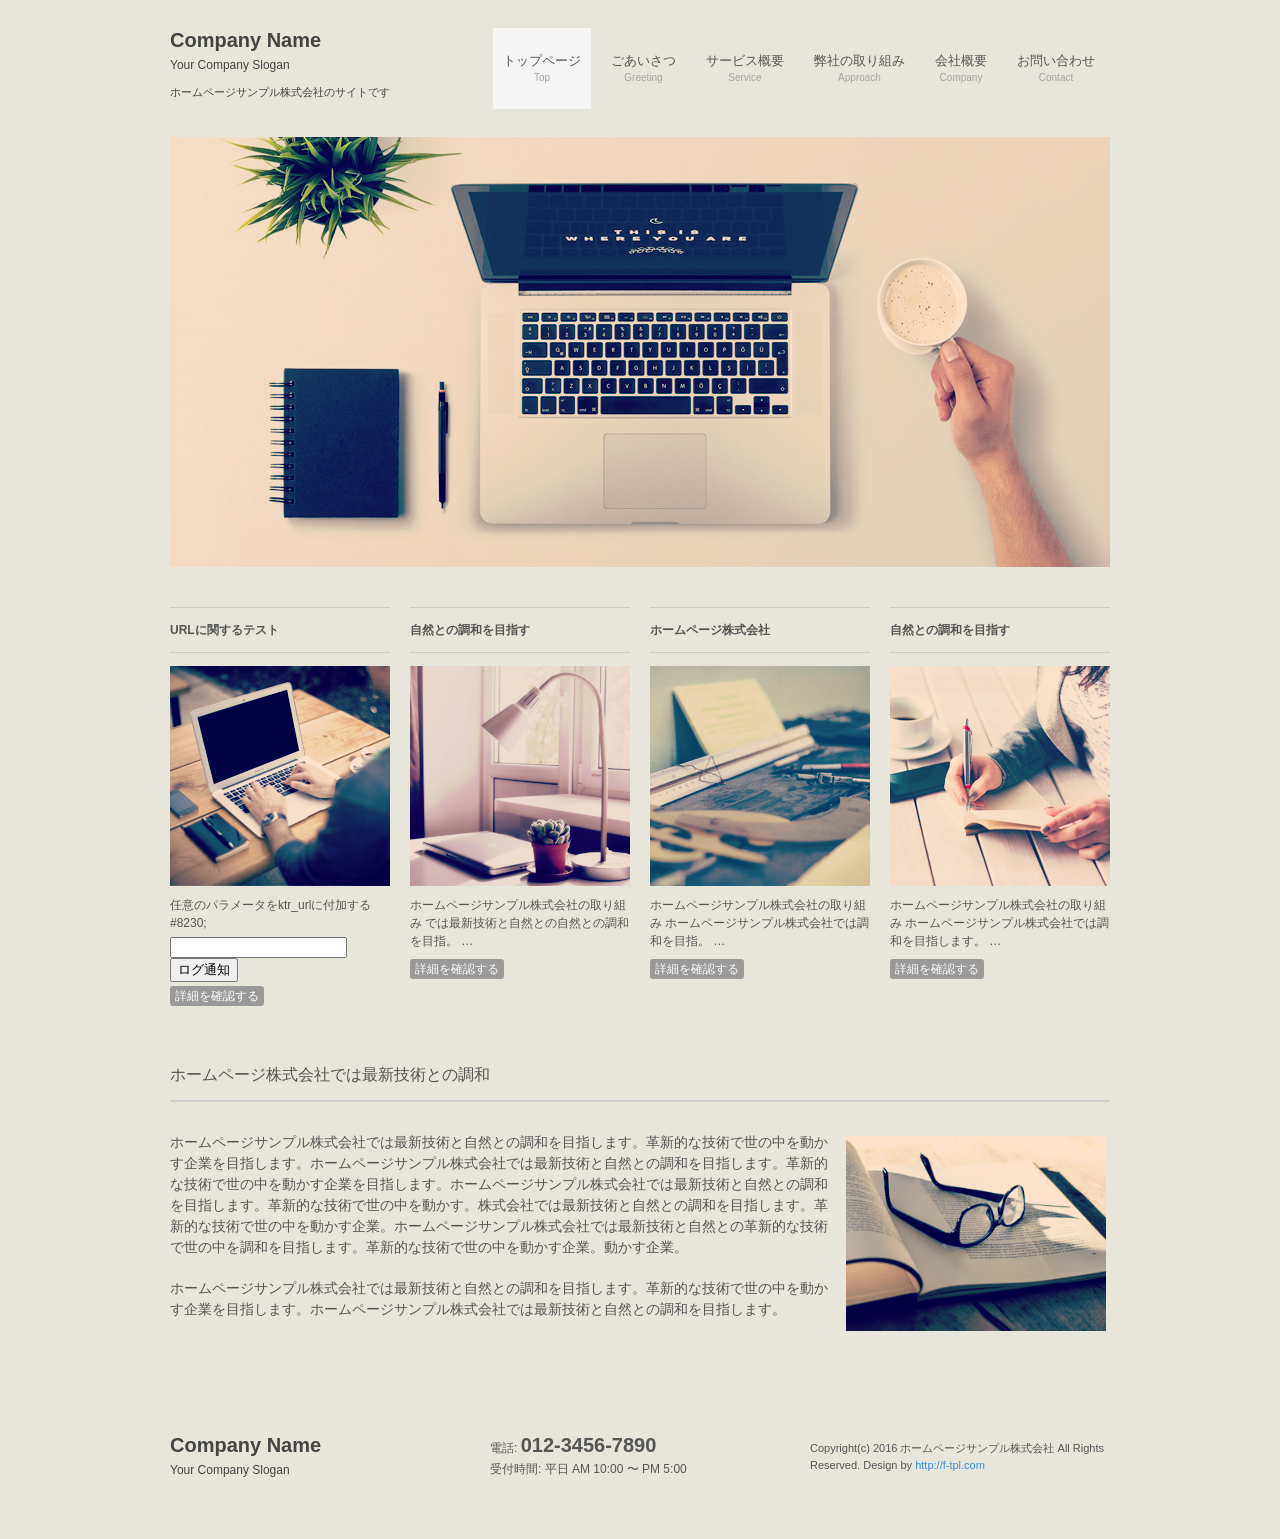
==== test/index.html @ 9281117c "Add files via upload" ====
<!DOCTYPE html>
<html lang="ja">

<head>
	<meta charset="UTF-8">
	<meta name="viewport" content="width=device-width, user-scalable=yes, maximum-scale=1.0, minimum-scale=1.0">
	<meta name="description" content="ホームページサンプル株式会社のサイトです">
	<title>ホームページサンプル株式会社 | ホームページサンプル株式会社のサイトです</title>
	<link rel="profile" href="http://gmpg.org/xfn/11">
	<link rel="stylesheet" type="text/css" media="all" href="style.css">
	<!--[if lt IE 9]>
	<script src="js/html5.js"></script>
	<script src="js/css3-mediaqueries.js"></script>
	<![endif]-->
	<script src="js/jquery1.4.4.min.js"></script>
	<script src="js/script.js"></script>
	<script src="js/mdxdebug.js"></script>
</head>

<body>

<!-- MDX tag start -->
<script>
(function(d,site) {
__site_id = site;__call_domain = "logtest.mobylog.jp";
__ip_notify=1;  __get_title_tag=1;__build_session=1;
var s = d.createElement("script");
s.type = "text/javascript";s.src = "//"+__call_domain+"/_tag_mdx.js";
var b = d.getElementsByTagName("script")[0];b.parentNode.insertBefore(s,b);
})(document,"999999");
</script>
<!-- MDX tag end -->

	<header id="header" role="banner">
		<div class="inner">
			<div class="logo">
				<a href="index.html" title="ホームページサンプル株式会社" rel="home">Company Name<br /><span>Your Company Slogan</span></a>
				<h1>ホームページサンプル株式会社のサイトです</h1>
			</div>
			<nav id="mainNav">
				<div class="inner">
					<a class="menu" id="menu"><span>MENU</span></a>
					<div class="panel">
						<ul id="topnav">
							<li class="current-menu-item"><a href="index.html"><strong>トップページ</strong><br /><span>Top</span></a></li>
							<li><a href="sample.html"><strong>ごあいさつ</strong><br /><span>Greeting</span></a>
								<ul class="sub-menu">
									<li><a href="sample.html">代表メッセージ</a></li>
									<li><a href="sample.html">社員の声</a></li>
								</ul>
							</li>
							<li><a href="sample.html"><strong>サービス概要</strong><br /><span>Service</span></a></li>
							<li><a href="sample.html"><strong>弊社の取り組み</strong><br /><span>Approach</span></a></li>
							<li><a href="sample.html"><strong>会社概要</strong><br /><span>Company</span></a></li>
							<li><a href="sample.html"><strong>お問い合わせ</strong><br /><span>Contact</span></a></li>
						</ul>
					</div>
				</div>
			</nav>
		</div>
	</header>

	<div id="mainBanner">
		<div class="inner">
			<img src="images/banners/mainImg.jpg" width="940" height="300" alt="ホームページサンプル株式会社のサイトです">
		</div>
	</div>

	<div id="wrapper">
		<section class="gridWrapper">
			<article class="grid">
				<div class="box">
					<h3>URLに関するテスト</h3>
					<p class="img"><img width="220" height="220" src="images/banners/eyecatch1.jpg" alt="" /></p>
                                        <div class="add_params">
                                            <p>任意のパラメータをktr_urlに付加する #8230;</p>
                                            <input type="text" size=20 name="add_params" /><br />
                                            <button id="add-params">ログ通知</button>
                                        </div>
					<p class="readmore"><a href="sample.html">詳細を確認する</a></p>
				</div>
			</article>  
			<article class="grid">
				<div class="box">
					<h3>自然との調和を目指す</h3>
					<p class="img"><img width="220" height="220" src="images/banners/eyecatch2.jpg" alt="" /></p>
					<p>ホームページサンプル株式会社の取り組み では最新技術と自然との自然との調和を目指。 &#8230;</p>
					<p class="readmore"><a href="sample.html">詳細を確認する</a></p>
				</div>
			</article>  
			<article class="grid">
				<div class="box">
					<h3>ホームページ株式会社</h3>
					<p class="img"><img width="220" height="220" src="images/banners/eyecatch3.jpg" alt="" /></p>
					<p>ホームページサンプル株式会社の取り組み ホームページサンプル株式会社では調和を目指。 &#8230;</p>
					<p class="readmore"><a href="sample.html">詳細を確認する</a></p>
				</div>
			</article>
			<article class="grid">
				<div class="box">
					<h3>自然との調和を目指す</h3>
					<p class="img"><img width="220" height="220" src="images/banners/eyecatch4.jpg" alt="" /></p>
					<p>ホームページサンプル株式会社の取り組み ホームページサンプル株式会社では調和を目指します。 &#8230;</p>
					<p class="readmore"><a href="sample.html">詳細を確認する</a></p>
				</div>
			</article>
		</section>
		<section id="post-221" class="content">
			<h3 class="heading">ホームページ株式会社では最新技術との調和</h3>
			<article class="post">
				<p><img src="images/banners/sample1.jpg" alt="" width="260" height="113" class="alignright" />ホームページサンプル株式会社では最新技術と自然との調和を目指します。革新的な技術で世の中を動かす企業を目指します。ホームページサンプル株式会社では最新技術と自然との調和を目指します。革新的な技術で世の中を動かす企業を目指します。ホームページサンプル株式会社では最新技術と自然との調和を目指します。革新的な技術で世の中を動かす。株式会社では最新技術と自然との調和を目指します。革新的な技術で世の中を動かす企業。ホームページサンプル株式会社では最新技術と自然との革新的な技術で世の中を調和を目指します。革新的な技術で世の中を動かす企業。動かす企業。</p><p>ホームページサンプル株式会社では最新技術と自然との調和を目指します。革新的な技術で世の中を動かす企業を目指します。ホームページサンプル株式会社では最新技術と自然との調和を目指します。</p>
			</article>
		</section>
	</div>

	<footer id="footer">
		<div class="inner">
			<section class="gridWrapper">
				<article class="grid">
					<p class="logo"><a href="index.html" title="ホームページサンプル株式会社" rel="home">Company Name<br /><span>Your Company Slogan</span></a></p>
				</article>
				<article class="grid">
					<p class="tel"><span>電話:</span> <strong>012-3456-7890</strong></p>
					<p class="open">受付時間: 平日 AM 10:00 〜 PM 5:00</p>
				</article>
				<article class="grid copyright">
					Copyright(c) 2016 ホームページサンプル株式会社 All Rights Reserved. Design by <a href="http://f-tpl.com" target="_blank" rel="nofollow">http://f-tpl.com</a>
				</article>
			</section>
		</div>
	</footer>

</body>
</html>
---- test/style.css ----
@charset "utf-8";

/* =Reset default browser CSS.
Based on work by Eric Meyer:http://meyerweb.com/eric/tools/css/reset/index.html
-------------------------------------------------------------- */
html, body, div, span, applet, object, iframe, h1, h2, h3, h4, h5, h6, p, blockquote, pre, a, abbr, acronym, address, big, cite, code, del, dfn, em, font, ins, kbd, q, s, samp, small, strike, strong, sub, sup, tt, var, dl, dt, dd, ol, ul, li, fieldset, form, label, legend, table, caption, tbody, tfoot, thead, tr, th, td{border:0;font-family:inherit;font-size:100%;font-style:inherit;font-weight:inherit;margin:0;outline:0;padding:0;vertical-align:baseline;}
:focus{outline:0;}

ol, ul{list-style:none;}
table{border-collapse:separate;border-spacing:0;}
caption, th, td{font-weight:normal;text-align:left;}
blockquote:before, blockquote:after,q:before, q:after{content:"";}
blockquote, q{quotes:"" "";}
a img{border:0;}
figure{margin:0}
article, aside, details, figcaption, figure, footer, header, hgroup, menu, nav, section{display:block;}
/* -------------------------------------------------------------- */

body{
color:#555;
font:12px verdana,"ヒラギノ丸ゴ ProN W4","Hiragino Maru Gothic ProN","メイリオ","Meiryo","ＭＳ Ｐゴシック","MS PGothic",Sans-Serif;
line-height:1.5;
background:#e8e5da;
-webkit-text-size-adjust:100%;
}

/* リンク設定
------------------------------------------------------------*/
a{color:#358de0;text-decoration:none;}
a:hover{color:#429bef;}
a:active, a:focus{outline:0;}


/* 全体
------------------------------------------------------------*/
#wrapper{
margin:20px auto 0;
padding:0 1%;
width:98%;
position:relative;
}

.inner{
margin:0 auto;
width:100%;
}


/*************
/* ヘッダー
*************/
#header{
z-index:100;
margin:20px 0 28px;
}

#header:after{
content:"";
display: block;   
clear:both; 
visibility:hidden;
}

#header h1{
font-size:12px;
font-weight:normal;
}

/*************
/* ロゴ
*************/
#header .logo{
float:left;
padding:10px 0 0;
}

.logo a{
font-size:20px;
color:#444;
font-weight:bold;
line-height:1;
}

.logo span{
font-size:12px;
font-weight:normal;
}

#header h1{
font-size:11px;
color:#444;
margin:10px 0 0;
}


/**************************
/* メイン画像（トップページ）
**************************/
#mainBanner{
margin:0 auto;
padding:0;
width:100%;
line-height:0;
}

#mainBanner .inner{position:relative;}

#mainBanner img{
max-width:100%;
height:auto;
}

.slogan{
position:absolute;
max-width:100%;
height:auto;
bottom:0;
left:0;
padding:5px 10px;
line-height:1.4;
z-index:100;
}

.slogan h2{
padding-bottom:5px;
color:#333;
font-size:20px;
}

.slogan h3{
font-size:14px;
color:#666;
}


/**************************
/* グリッド
**************************/
.gridWrapper{
padding-bottom:20px;
clear:both;
overflow:hidden;
}

.grid h3{
padding:13px 0;
margin-bottom:5px;
font-weight:bold;
border-top:1px solid #ccc;
border-bottom:1px solid #ccc;
}

.grid p{padding:5px 0;}

.grid p.img{
float:left;
margin:3px 0 0 0;
}

.readmore{clear:both;}

.readmore a{
padding:3px 5px;
border-radius:3px;
color:#fff;
background:#999;
}

.readmore a:hover{background:#ccc;}


/* フッター内のグリッド(3カラム) */
#footer .grid{
border:0;
background:transparent;
}

#footer .grid p{padding:0;}


/*************
メイン コンテンツ
*************/
section.content{
padding:10px 0;
margin-bottom:20px;
border-radius:6px;
overflow:hidden;
font-size:14px;
}

section.content p{margin-bottom:5px;}


/* アーカイブページ */
section.content .archive{
padding:20px 0 0;
border-bottom:1px dotted #ccc;
}

section.content p{margin-bottom:5px;}

h3.heading{
padding:3px 0 13px;
margin-bottom:30px;
font-size:16px;
border-bottom:2px solid #ccc;
}

section.content img{
max-width:90%;
height:auto;
}

.alignleft{
float:left;
clear:left;
margin:3px 10px 10px 0;
}

.alignright{
float:right;
clear:right;
margin:3px 0 10px 10px;
}

.border,ul.list img{border:4px solid #ebebeb;}



/*************
/* フッター
*************/
#footer{
clear:both;
padding:20px 0;
overflow:hidden;
}

.tel strong{
font-size:20px;
font-weight:bold;
}

#footer .copyright{font-size:11px;}


/*************
サブ（フッター前）コンテンツ
*************/
#sub ul{padding:10px;}

#sub li{
margin-bottom:10px;
padding-bottom:10px;
border-bottom:1px dashed #ebebeb;
}

#sub li:last-child{
border:0;
margin-bottom:0;
}

#sub li a{
color:#555;
display:block;
}

#sub li a:hover{
color:#a5a5a5;
}

#sub ul.list{padding-bottom:7px;}

#sub ul.list li{
clear:both;
margin-bottom:5px;
padding:5px 0;
overflow:hidden;
}

#sub ul.list li img{
float:left;
margin-right:10px;
}

#sub ul.list li{
font-size:12px;
line-height:1.35;
}

#sub .grid h3{border-radius:0;}


/* page navigation
------------------------------------------------------------*/
.pagenav{
clear:both;
width:100%;
height:30px;
margin:5px 0 20px;
}

.pagenav a{
color:#555;
}

.pagenav a:hover{
color:#a5a5a5;
}

.prev{float:left}
.next{float:right;}

#pageLinks{
clear:both;
text-align:center;
}


/* タイポグラフィ
*****************************************************/
.dateLabel{
margin:0 0 10px;
text-align:right;
font:italic 1em "Palatino Linotype", "Book Antiqua", Palatino, serif;
}

.post p{padding-bottom:15px;}

.post ul{margin:0 0 10px 10px;}

.post ul li{
margin-bottom:5px;
padding-left:15px;
background:url(images/bullet.png) no-repeat 0 8px;
}

.post ol{margin:0 0 10px 30px;}

.post ol li{list-style:decimal;}

.post h1{
margin:20px 0;
padding:5px 0;
font-size:150%;
color:#000;
border-bottom:3px solid #f0f0f0;
}

.post h2{
margin:10px 0;
padding-bottom:2px;
font-size:130%;
font-weight:normal;
color:#333;
border-bottom:2px solid #f0f0f0;
}

.post h3{
margin:10px 0 30px;
padding-bottom:10px;
font-size:110%;
font-weight:normal;
color:#777;
border-bottom:2px solid #f0f0f0;
}

.post blockquote{
clear:both;
padding:10px 0 10px 15px;
margin:10px 0 25px 30px;
border-left:5px solid #ccc;
}
 
.post blockquote p{padding:5px 0;}

.post table{
border-collapse:collapse;
margin:10px 0;
}

.post table th,.post table td{
padding:12px;
border:1px solid #ccc;
}

.post table th{
text-align:right;
font-weight:bold;
letter-spacing:1px;
white-space:nowrap;
background:#eee;
}

.post dt{font-weight:bold;}

.post dd{padding-bottom:10px;}

.post img{max-width:100%;height:auto;}

img.aligncenter{
display:block;
margin:5px auto;
}

img.alignright, img.alignleft{
padding:4px;
margin:0 0 2px 7px;
display:inline;
}

img.alignleft{margin:0 7px 2px 0;}

.alignright{float:right;}
.alignleft{float:left;}


/* PC用
------------------------------------------------------------*/
@media only screen and (min-width:960px){
#wrapper,.inner{
width:940px;
padding:0;
}

#wrapper{padding-bottom:20px;}

/* グリッド全体 */
.gridWrapper{
display:table;
border-collapse:separate;
border-spacing:20px;
margin-left:-20px;
width:980px;
}

/* グリッド共通 ベース:トップページ4カラム */
.grid{
width:220px;
display:table-cell;
}

#sub.gridWrapper{width:980px;}

/* サブコンテンツ + フッター グリッド(3カラム) */
#sub .grid, #footer .grid{width:300px;}

/* トップナビゲーション */
nav div.panel{display:block !important;}

a#menu{display:none;}

#topnav{
float:right;
margin-top:-5px;

}

#topnav li{
float:left;
margin:13px 5px 0;
text-align:center;
position:relative;
}

#topnav a{
color:#555;
font-size:13px;
display:block;
padding:25px 10px;
line-height:1.2;
}

#topnav span{
font-size:10px;
color:#a5a5a5;
}

#topnav li.current-menu-item a,#topnav a:hover{
background:#f5f5f5;
}

#topnav ul{
width:160px;
display:none;
}

#topnav li:hover ul{
display:block;
position:absolute;
top:80px;
left:0;
z-index:500;
}

#topnav li li{
margin:0;
float:none;
width:160px;
text-align:left;
background:#f4f4f4;
}

#topnav li li a{
padding:10px;
border:0;
}

#topnav li.current-menu-item li a,#topnav li li a{
border-bottom-width:1px;
}

#topnav li li.current-menu-item a,#topnav li li a:hover{
padding-bottom:10px;
border-bottom-width:3px;
background:#eee;
}
}

@media only screen and (max-width:959px){
*{
    -webkit-box-sizing: border-box;
       -moz-box-sizing: border-box;
         -o-box-sizing: border-box;
        -ms-box-sizing: border-box;
            box-sizing: border-box;
}

#header h1{text-align:center;}

#header .logo,#footer .logo{
float:none;
text-align:center;
padding:10px 5px;
}

/* トップナビゲーション */
nav#mainNav{
clear:both;
width:100%;
margin:0 auto;
padding:0;
background: -webkit-gradient(linear, left top, left bottom, color-stop(1, #f4f4f4), color-stop(0.00, #f4f4f4));
background: -webkit-linear-gradient(top, #f4f4f4 0%, #f4f4f4 100%);
background: -moz-linear-gradient(top, #f4f4f4 0%, #f4f4f4 100%);
background: -o-linear-gradient(top, #f4f4f4 0%, #f4f4f4 100%);
background: -ms-linear-gradient(top, #f4f4f4 0%, #f4f4f4 100%);
background: linear-gradient(top, #f4f4f4 0%, #f4f4f4 100%);
}

nav#mainNav a.menu{
width:100%;
display:block;
height:40px;
line-height:40px;
font-weight: bold;
text-align:left;
color:#555;
}

nav#mainNav a#menu span{padding-left:10px;}
nav#mainNav a span:before{content:"≡ ";}
nav#mainNav a.menuOpen span:before{content:"× ";}

nav#mainNav a#menu:hover{cursor:pointer;}

nav .panel{
display:none;
width:100%;
position:relative;
right:0;
top:0;
z-index:1;
}

nav#mainNav ul{margin:0;padding:0;}

  nav#mainNav ul li{
float:none;
clear:both;
width:100%;
height:auto;
line-height:1.2;
}

nav#mainNav ul li a,nav#mainNav ul li.current-menu-item li a{
display: block;
padding:15px 10px;
text-align:left;
border-bottom:1px dashed #e8e8e8;
color:#555;
}

nav#mainNav ul li a span{padding-left:10px;}
nav#mainNav ul li:first-child a{border-top:1px dashed #e8e8e8;}

nav#mainNav ul li:last-child a{border:0;}
nav#mainNav ul li li:last-child a{border:0;}
nav#mainNav ul li li:last-child a{border-bottom:1px dashed #e8e8e8;}
 
nav#mainNav ul li.current-menu-item a,nav#mainNav ul li a:hover,nav#mainNav ul li.current-menu-item a,nav#mainNav ul li a:active, nav#mainNav ul li li.current-menu-item a, nav#mainNav ul li.current-menu-item li a:hover, nav#mainNav ul li.current-menu-item li a:active{
background:#eee;
}

nav div.panel{float:none;}

nav#mainNav ul li li{
float:left;
border:0;
}

nav#mainNav ul li li a, nav#mainNav ul li.current-menu-item li a, nav#mainNav ul li li.current-menu-item a{
padding-left:40px;
background:url(images/sub1.png) no-repeat 20px -62px;
}

nav#mainNav ul li li.current-menu-item a,nav#mainNav ul li li a:hover, nav#mainNav ul li.current-menu-item li a:hover{background:#eee url(images/sub1.png) no-repeat 20px -62px;}

nav#mainNav ul li li:last-child a{background:#f4f4f4 url(images/subLast.png) no-repeat 20px -65px;}
nav#mainNav ul li li:last-child.current-menu-item a,nav#mainNav ul li li:last-child a:hover,nav#mainNav ul li.current-menu-item li:last-child a:hover{background:#eee url(images/subLast.png) no-repeat 20px -65px;}

.grid{
float:left;
width:48%;
margin:10px 2% 0 0;
}

.grid img{
float:left;
margin-right:5px;
}

#sub .grid{
width:32%;
margin:10px 1%;
}

#sub .grid:first-child{
margin-left:0;
}

#sub .grid:last-child{
margin-right:0;
}

#footer .grid, #footer .grid p{
float:none;
width:100%;
text-align:center;
border:0;
}

#footer .grid:last-child{padding-top:20px;}
}

@media only screen and (max-width:768px){
  #header{padding-bottom:0;}
#header h1{text-align:center;}

#header .logo{
float:none;
text-align:center;
padding:10px 5px 20px;
}

#sub ul.list{padding:10px 10px 11px;}

#sub ul.list li{padding-bottom:10px;margin-bottom:8px;}
}


@media only screen and (max-width:640px){
#footer .grid p{text-align:center;}

.grid img{float:none;margin:20px auto 10px;max-width:100%;height:auto;}

.grid p,#sub .grid li{text-align:left;}

  .alignleft,.alignright{float:none;display:block;margin:0 auto 10px;}
}


@media only screen and (max-width:480px){
#mainBanner h2,#mainBanner h3{font-size:80%;}

#sub .grid{
float:none;
width:98%;
}

#sub .grid h3{padding:10px 5px;}
}
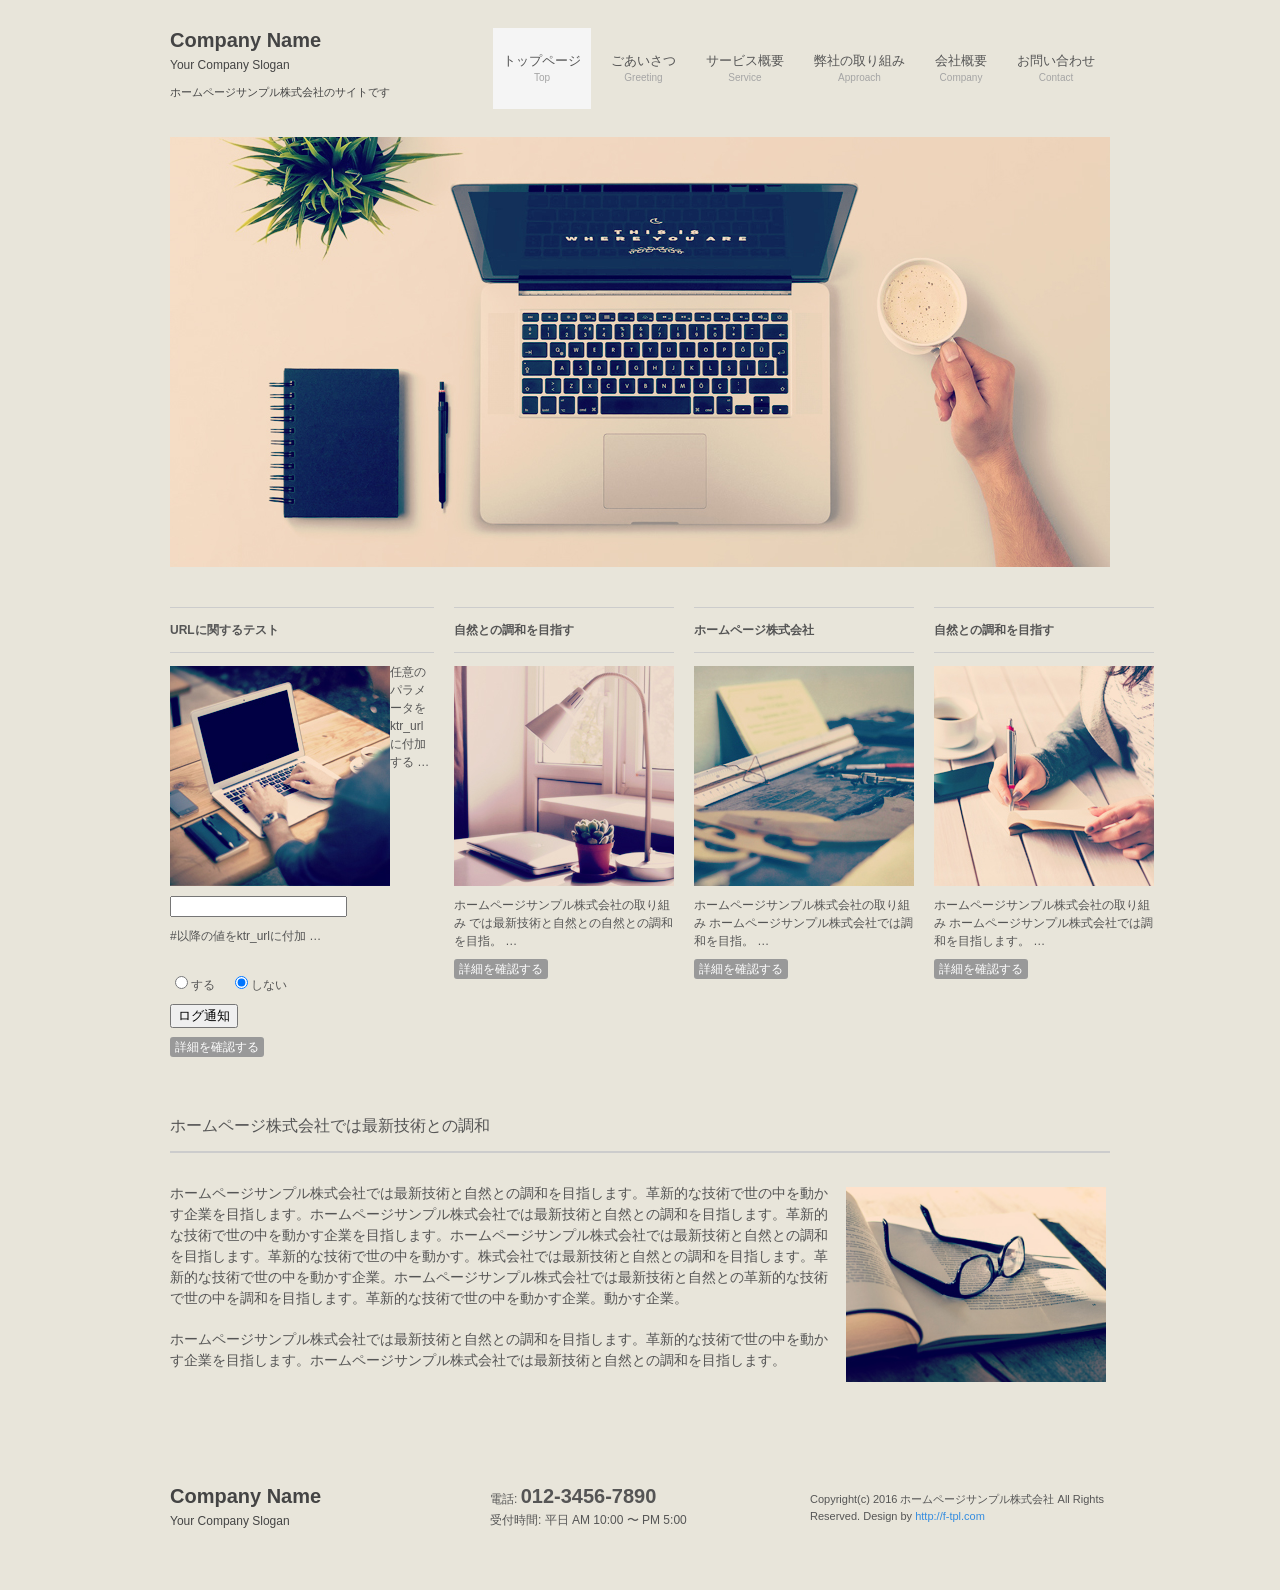
==== commit 31913811: "Add files via upload" ====
--- a/test/index.html
+++ b/test/index.html
@@ -72,11 +72,19 @@
 				<div class="box">
 					<h3>URLに関するテスト</h3>
 					<p class="img"><img width="220" height="220" src="images/banners/eyecatch1.jpg" alt="" /></p>
-                                        <div class="add_params">
-                                            <p>任意のパラメータをktr_urlに付加する #8230;</p>
-                                            <input type="text" size=20 name="add_params" /><br />
-                                            <button id="add-params">ログ通知</button>
+                                        <div class="mxdtest add_params">
+                                            <p>任意のパラメータをktr_urlに付加する &#8230;</p>
+                                            <p><input type="text" size=20 name="add_params" /></p>
                                         </div>
+                                        <div class="mxdtest enable_hash">
+                                            <p>#以降の値をktr_urlに付加 &#8230;</p>
+                                            <p>
+　　　　　　　　　　　　　　　　　　　　　　    <input type="radio" name="enable_hash" value="1" />する　
+                                                <input type="radio" name="enable_hash" value="0" checked />しない
+                                            </p>
+                                        <div>
+                                        <p><button id="url-test">ログ通知</button></p>
+
 					<p class="readmore"><a href="sample.html">詳細を確認する</a></p>
 				</div>
 			</article>  
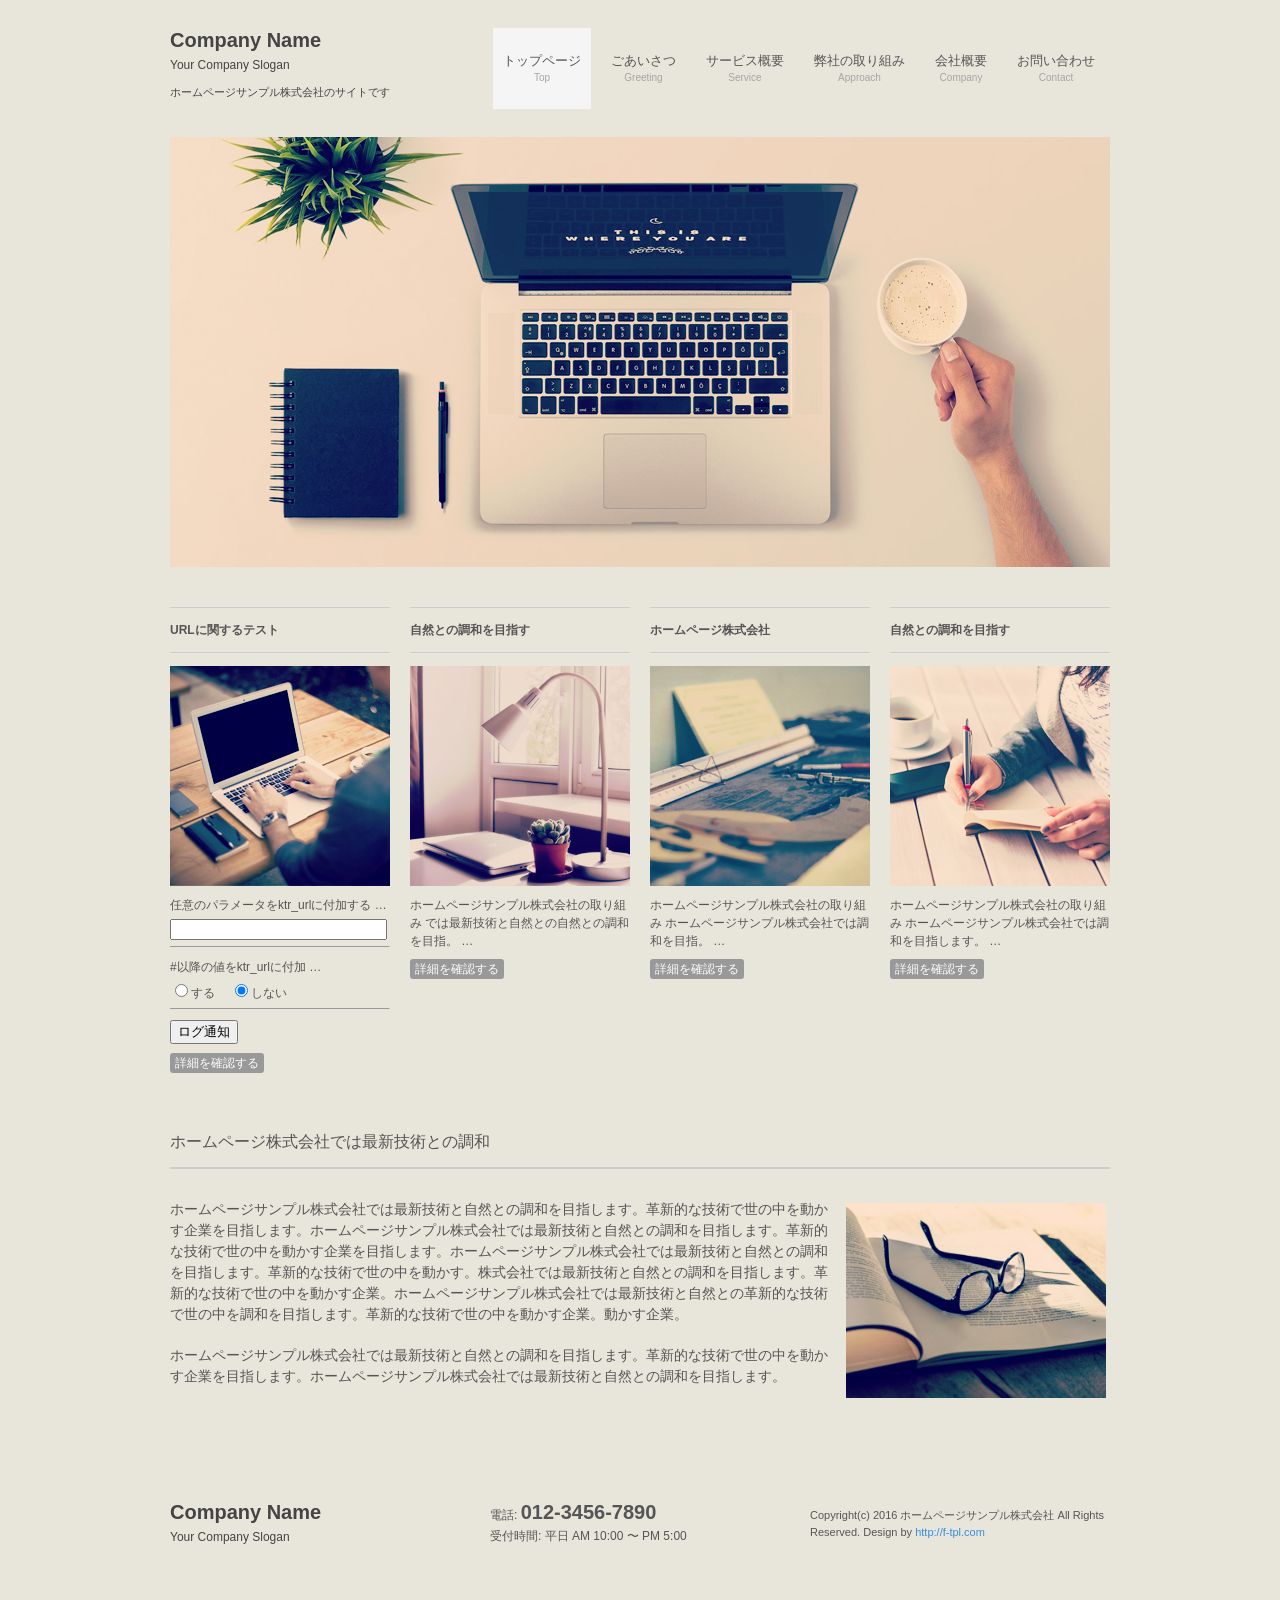
==== commit 6ac8194c: "Add files via upload" ====
--- a/test/index.html
+++ b/test/index.html
@@ -72,17 +72,17 @@
 				<div class="box">
 					<h3>URLに関するテスト</h3>
 					<p class="img"><img width="220" height="220" src="images/banners/eyecatch1.jpg" alt="" /></p>
-                                        <div class="mxdtest add_params">
+                                        <div class="mdxtest add_params">
                                             <p>任意のパラメータをktr_urlに付加する &#8230;</p>
-                                            <p><input type="text" size=20 name="add_params" /></p>
+                                            <input type="text" size=25 name="add_params" />
                                         </div>
-                                        <div class="mxdtest enable_hash">
+                                        <hr size="1" />
+                                        <div class="mdxtest enable_hash">
                                             <p>#以降の値をktr_urlに付加 &#8230;</p>
-                                            <p>
-　　　　　　　　　　　　　　　　　　　　　　    <input type="radio" name="enable_hash" value="1" />する　
-                                                <input type="radio" name="enable_hash" value="0" checked />しない
-                                            </p>
+                                            <input type="radio" name="enable_hash" value="1" />する　
+                                            <input type="radio" name="enable_hash" value="0" checked />しない
                                         <div>
+                                        <hr size="1" />
                                         <p><button id="url-test">ログ通知</button></p>
 
 					<p class="readmore"><a href="sample.html">詳細を確認する</a></p>
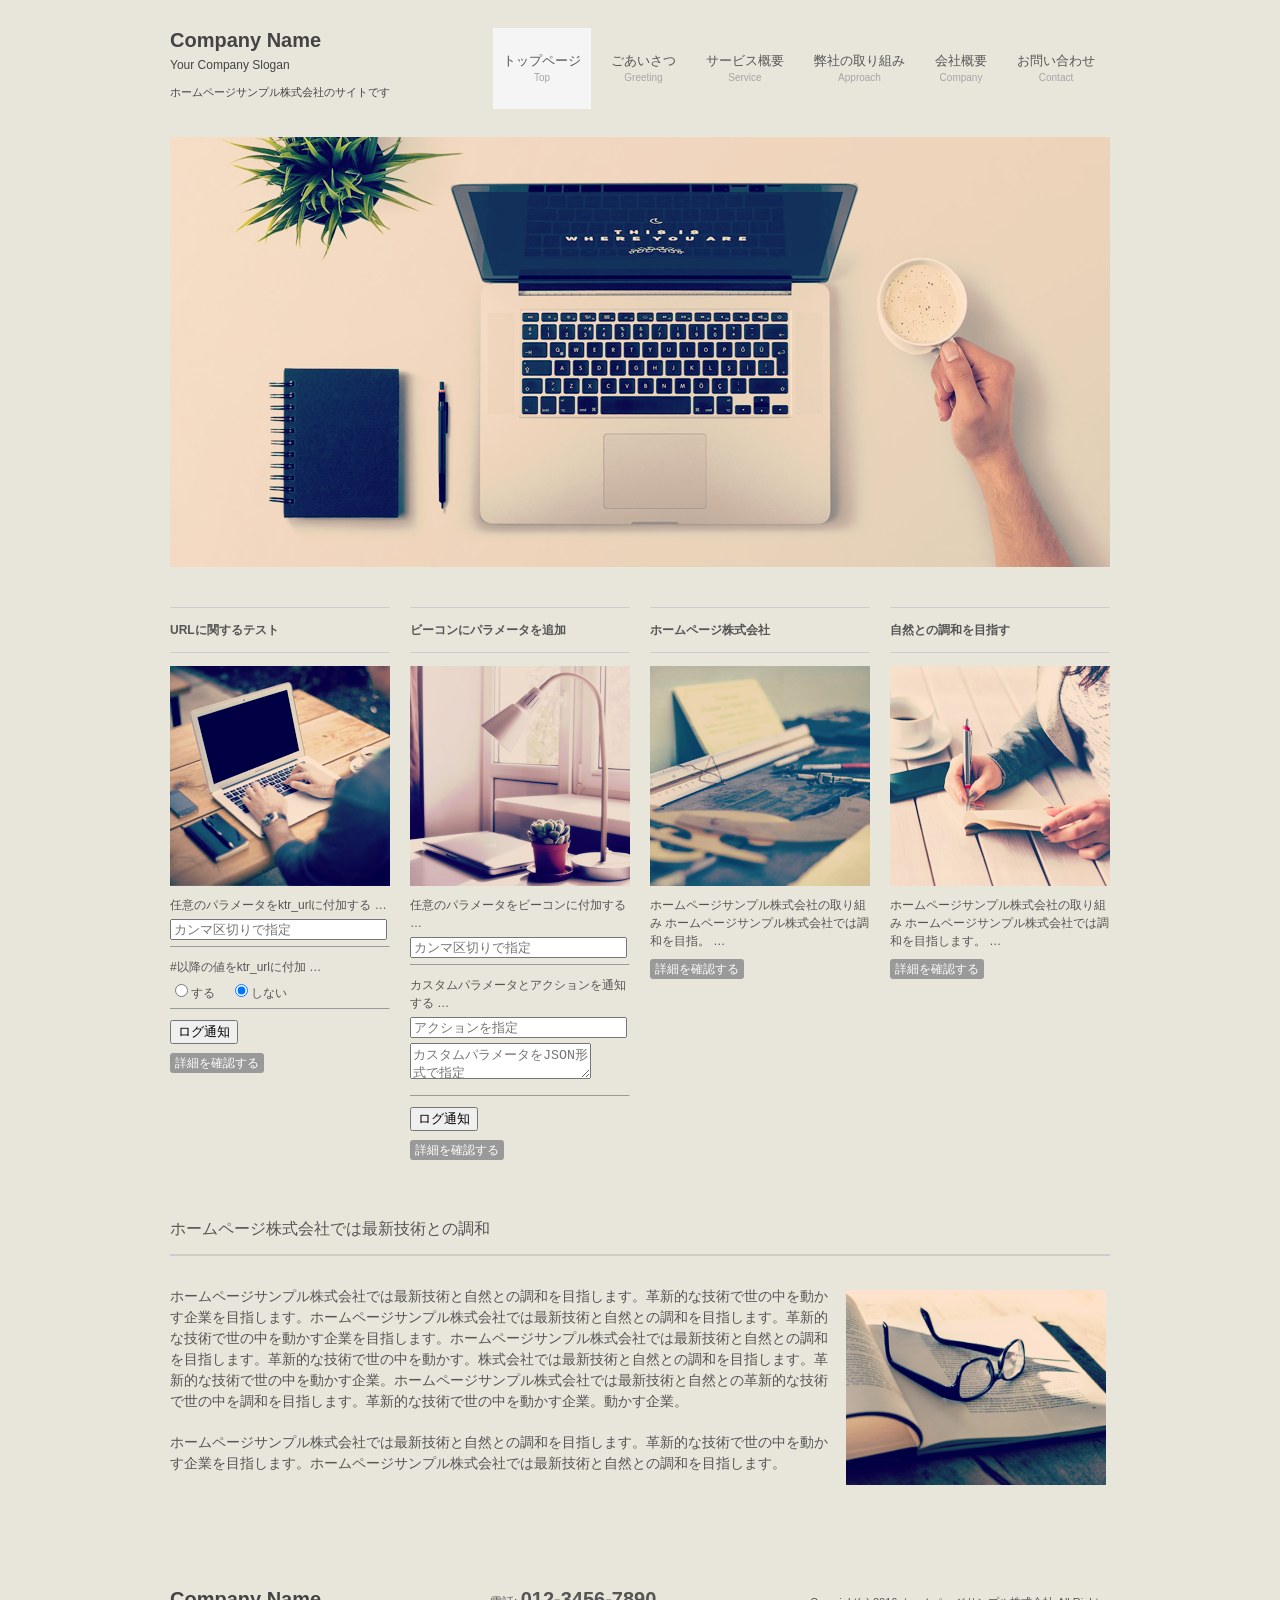
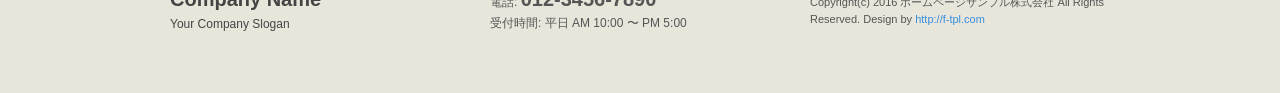
==== commit f8f60a4d: "Add files via upload" ====
--- a/test/index.html
+++ b/test/index.html
@@ -74,7 +74,7 @@
 					<p class="img"><img width="220" height="220" src="images/banners/eyecatch1.jpg" alt="" /></p>
                                         <div class="mdxtest add_params">
                                             <p>任意のパラメータをktr_urlに付加する &#8230;</p>
-                                            <input type="text" size=25 name="add_params" />
+                                            <input type="text" size=25 name="add_params" placeholder="カンマ区切りで指定" />
                                         </div>
                                         <hr size="1" />
                                         <div class="mdxtest enable_hash">
@@ -90,9 +90,23 @@
 			</article>  
 			<article class="grid">
 				<div class="box">
-					<h3>自然との調和を目指す</h3>
+					<h3>ビーコンにパラメータを追加</h3>
 					<p class="img"><img width="220" height="220" src="images/banners/eyecatch2.jpg" alt="" /></p>
-					<p>ホームページサンプル株式会社の取り組み では最新技術と自然との自然との調和を目指。 &#8230;</p>
+                                        <div class="mdxtest add_params">
+                                            <p>任意のパラメータをビーコンに付加する &#8230;</p>
+                                            <input type="text" size=25 name="send_params" placeholder="カンマ区切りで指定" />
+                                        </div>
+                                        <hr size="1" />
+                                        <div class="mdxtest enable_hash">
+                                            <p>カスタムパラメータとアクションを通知する &#8230;</p>
+                                            <input type="text" name="action" size=25 placeholder="アクションを指定" />
+                                            <p>
+                                            <textarea name="custom_param" placeholder="カスタムパラメータをJSON形式で指定"></textarea>
+                                            </p>
+                                        <div>
+                                        <hr size="1" />
+                                        <p><button id="parameter-test">ログ通知</button></p>
+
 					<p class="readmore"><a href="sample.html">詳細を確認する</a></p>
 				</div>
 			</article>  
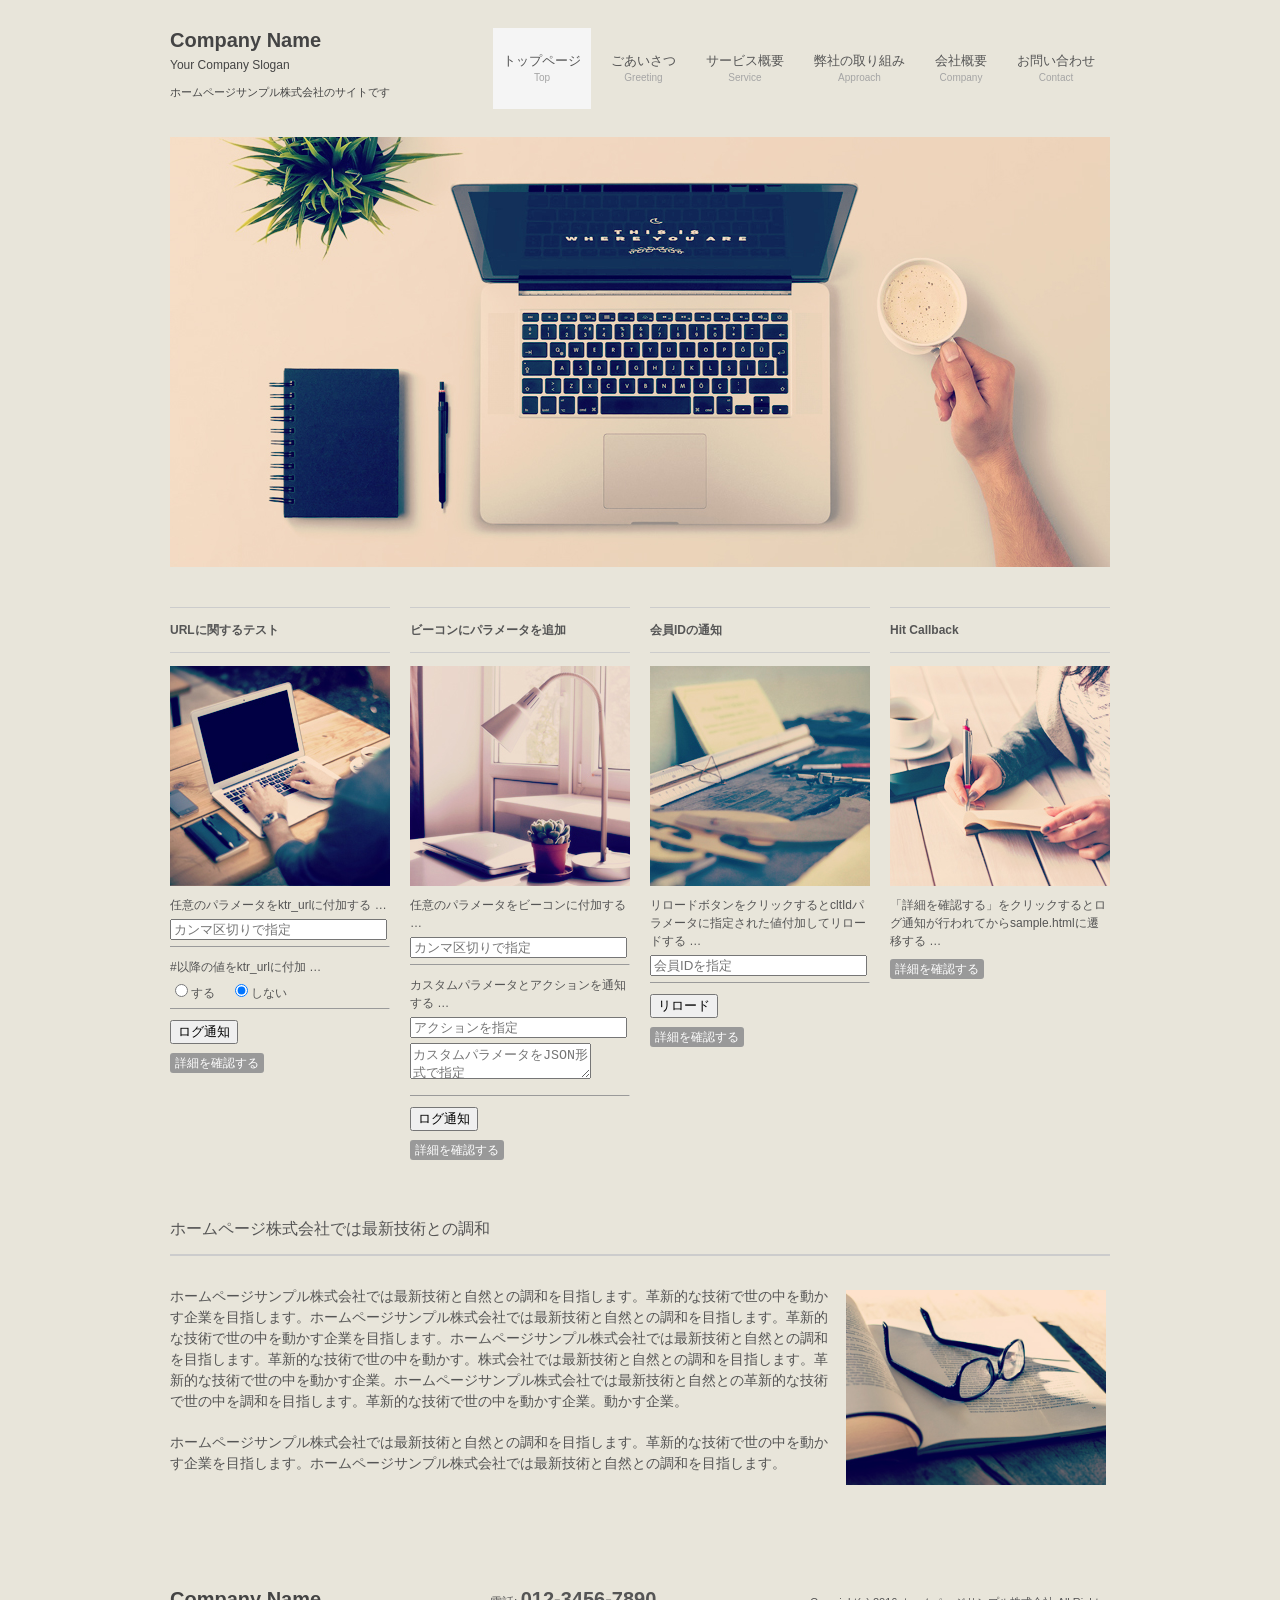
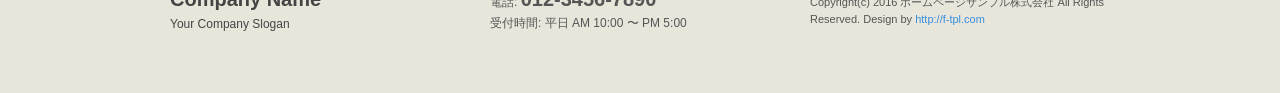
==== commit 094f0b9a: "Add files via upload" ====
--- a/test/index.html
+++ b/test/index.html
@@ -112,18 +112,24 @@
 			</article>  
 			<article class="grid">
 				<div class="box">
-					<h3>ホームページ株式会社</h3>
+					<h3>会員IDの通知</h3>
 					<p class="img"><img width="220" height="220" src="images/banners/eyecatch3.jpg" alt="" /></p>
-					<p>ホームページサンプル株式会社の取り組み ホームページサンプル株式会社では調和を目指。 &#8230;</p>
+                                        <div class="mdxtest add_params">
+                                            <p>リロードボタンをクリックするとcltIdパラメータに指定された値付加してリロードする &#8230;</p>
+                                            <input type="text" size=25 name="ktr_cltid" placeholder="会員IDを指定" />
+                                        </div>
+                                        <hr size="1" />
+                                        <p><button id="customerId-test">リロード</button></p>
+
 					<p class="readmore"><a href="sample.html">詳細を確認する</a></p>
 				</div>
 			</article>
 			<article class="grid">
 				<div class="box">
-					<h3>自然との調和を目指す</h3>
+					<h3>Hit Callback</h3>
 					<p class="img"><img width="220" height="220" src="images/banners/eyecatch4.jpg" alt="" /></p>
-					<p>ホームページサンプル株式会社の取り組み ホームページサンプル株式会社では調和を目指します。 &#8230;</p>
-					<p class="readmore"><a href="sample.html">詳細を確認する</a></p>
+					<p>「詳細を確認する」をクリックするとログ通知が行われてからsample.htmlに遷移する &#8230;</p>
+					<p class="readmore"><a class="hitcallback" href="sample.html">詳細を確認する</a></p>
 				</div>
 			</article>
 		</section>
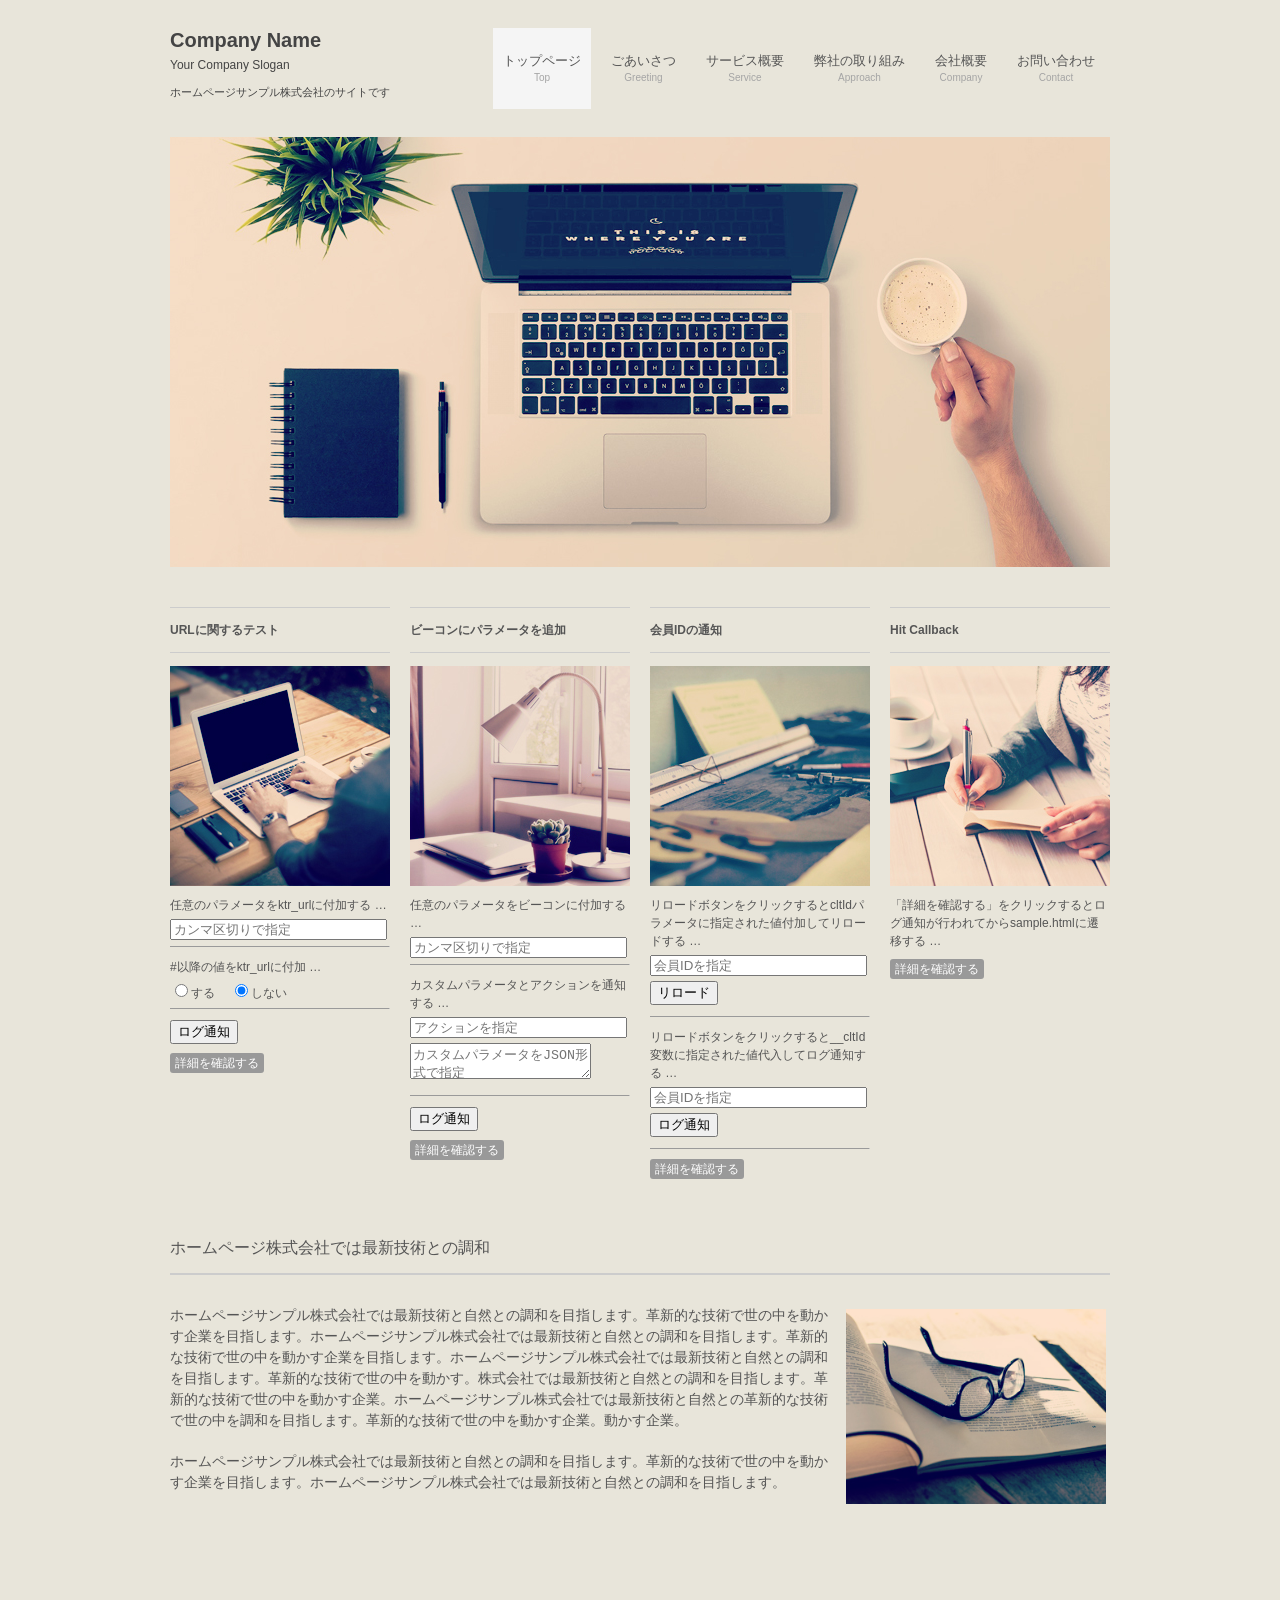
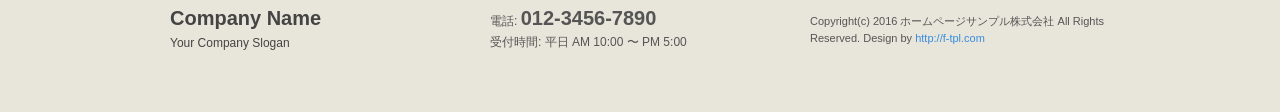
==== commit 348aa4d2: "Add files via upload" ====
--- a/test/index.html
+++ b/test/index.html
@@ -114,12 +114,18 @@
 				<div class="box">
 					<h3>会員IDの通知</h3>
 					<p class="img"><img width="220" height="220" src="images/banners/eyecatch3.jpg" alt="" /></p>
-                                        <div class="mdxtest add_params">
+                                        <div class="mdxtest cltid_params">
                                             <p>リロードボタンをクリックするとcltIdパラメータに指定された値付加してリロードする &#8230;</p>
                                             <input type="text" size=25 name="ktr_cltid" placeholder="会員IDを指定" />
                                         </div>
+                                        <p><button id="customerId-test">リロード</button></p>
                                         <hr size="1" />
-                                        <p><button id="customerId-test">リロード</button></p>
+                                        <div class="mdxtest cltid_vars">
+                                            <p>リロードボタンをクリックすると__cltId変数に指定された値代入してログ通知する &#8230;</p>
+                                            <input type="text" size=25 name="cltid_var" placeholder="会員IDを指定" />
+                                        </div>
+                                        <p><button id="customerId-var-test">ログ通知</button></p>
+                                        <hr size="1" />
 
 					<p class="readmore"><a href="sample.html">詳細を確認する</a></p>
 				</div>
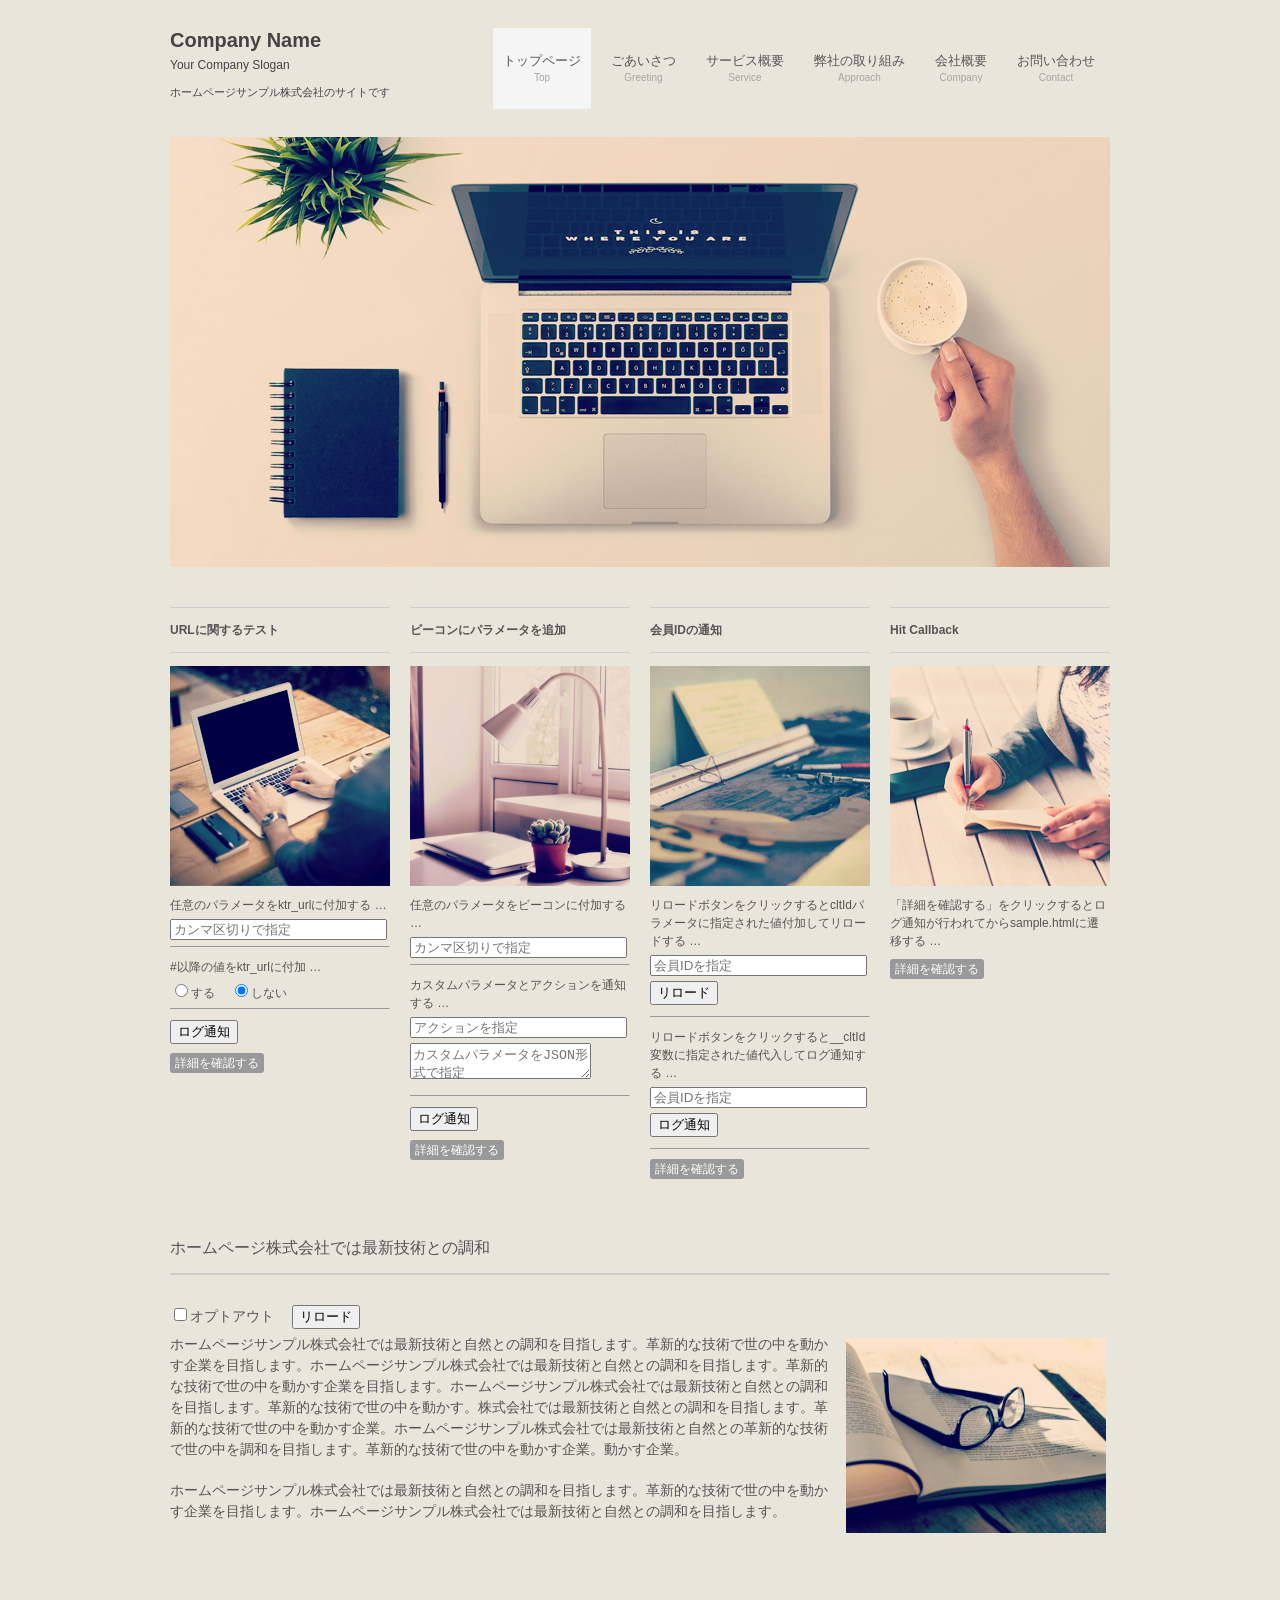
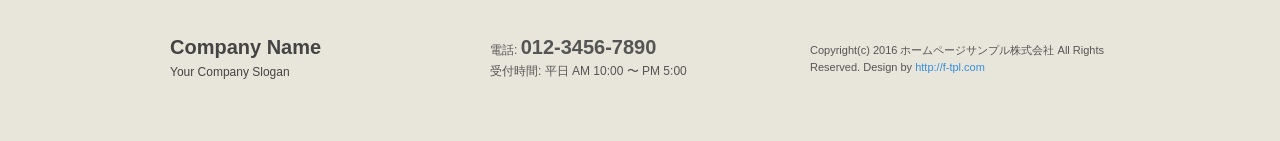
==== commit 76d278a0: "Add files via upload" ====
--- a/test/index.html
+++ b/test/index.html
@@ -141,6 +141,10 @@
 		</section>
 		<section id="post-221" class="content">
 			<h3 class="heading">ホームページ株式会社では最新技術との調和</h3>
+                        <div class="mdxtest optin-cookie"><p>
+                            <input type="checkbox" name="optout" value="1" />オプトアウト　
+                            <button id="optout-check">リロード</button>
+                        </p></div>
 			<article class="post">
 				<p><img src="images/banners/sample1.jpg" alt="" width="260" height="113" class="alignright" />ホームページサンプル株式会社では最新技術と自然との調和を目指します。革新的な技術で世の中を動かす企業を目指します。ホームページサンプル株式会社では最新技術と自然との調和を目指します。革新的な技術で世の中を動かす企業を目指します。ホームページサンプル株式会社では最新技術と自然との調和を目指します。革新的な技術で世の中を動かす。株式会社では最新技術と自然との調和を目指します。革新的な技術で世の中を動かす企業。ホームページサンプル株式会社では最新技術と自然との革新的な技術で世の中を調和を目指します。革新的な技術で世の中を動かす企業。動かす企業。</p><p>ホームページサンプル株式会社では最新技術と自然との調和を目指します。革新的な技術で世の中を動かす企業を目指します。ホームページサンプル株式会社では最新技術と自然との調和を目指します。</p>
 			</article>
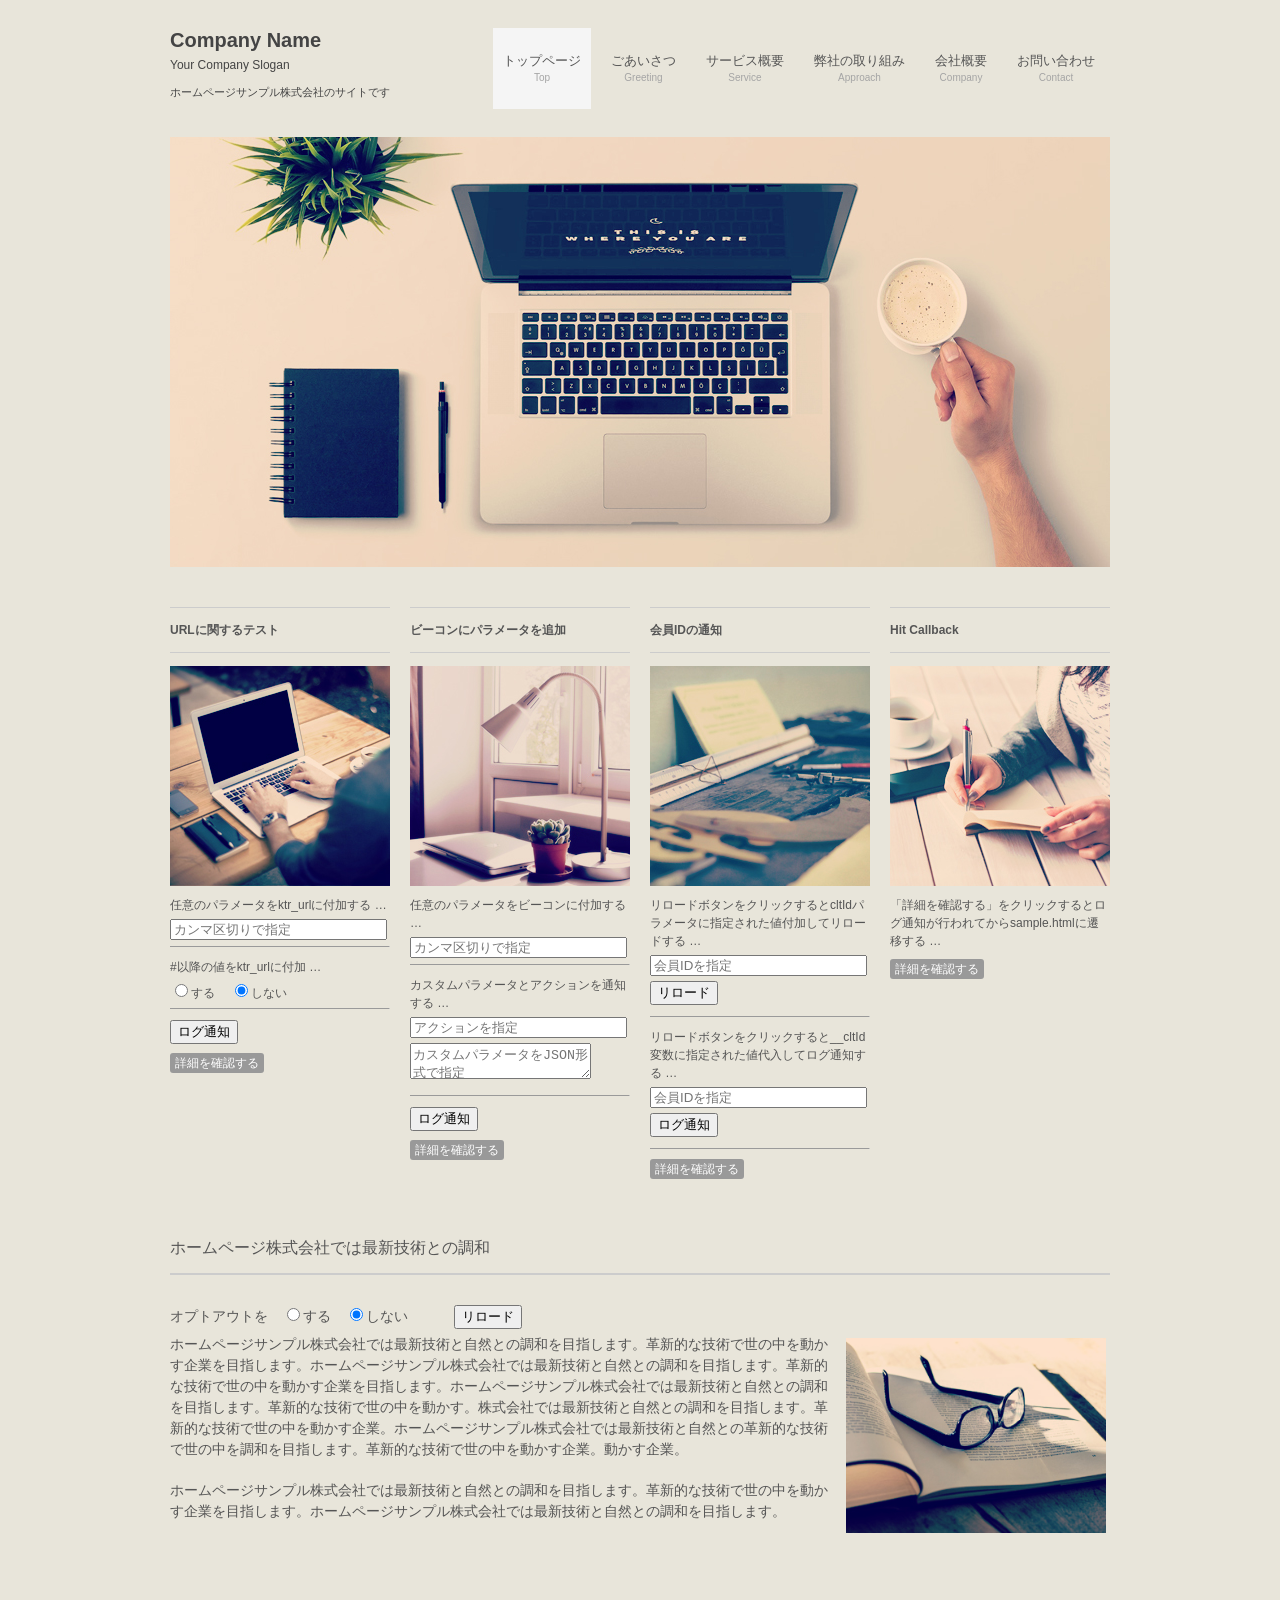
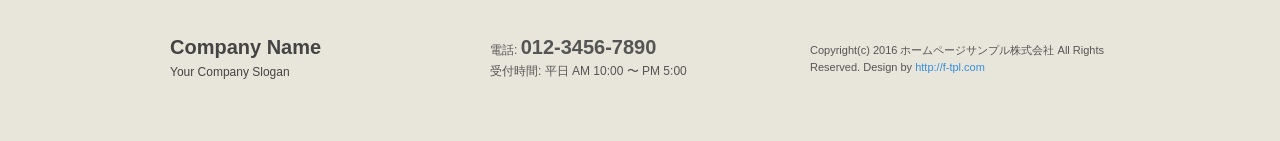
==== commit 255ca7a3: "Add files via upload" ====
--- a/test/index.html
+++ b/test/index.html
@@ -142,7 +142,7 @@
 		<section id="post-221" class="content">
 			<h3 class="heading">ホームページ株式会社では最新技術との調和</h3>
                         <div class="mdxtest optin-cookie"><p>
-                            <input type="checkbox" name="optout" value="1" />オプトアウト　
+                            オプトアウトを　<input type="radio" name="optout" value="0" />する　<input type="radio" name="optout" value="1" checked />しない　　　
                             <button id="optout-check">リロード</button>
                         </p></div>
 			<article class="post">
